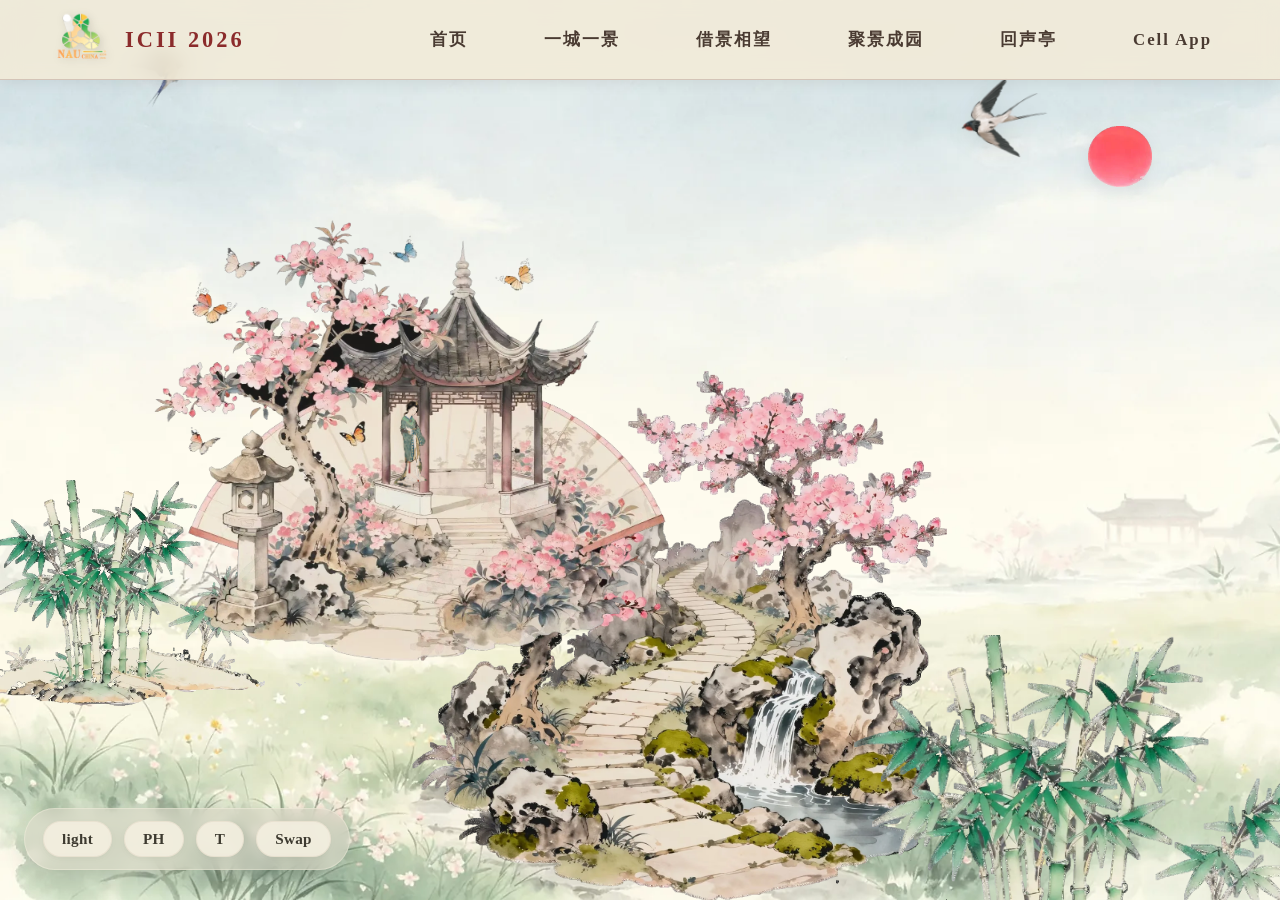
==== cellapp.html @ 748dab51 "Optimize images (161MB -> 15MB) and drop external CDN dependencies - Convert 76 referenced images to" ====
<!DOCTYPE html>
<html lang="zh-CN">

<head>
    <meta charset="UTF-8" />
    <meta name="viewport" content="width=device-width, initial-scale=1.0, maximum-scale=1.0, user-scalable=yes" />
    <title>Cell App | 凝聚交互</title>
    <script src="./vendor/gsap/gsap.min.js"></script>
    <style>
        * {
            margin: 0;
            padding: 0;
            box-sizing: border-box;
        }

        body {
            width: 100%;
            height: 100vh;
            background-color: #fbfbfa;
            display: flex;
            align-items: center;
            justify-content: center;
            font-family: "Noto Serif SC", STSong, serif;
            overflow: hidden;
            position: relative;
        }

        .global-nav {
            position: fixed;
            top: 0;
            left: 0;
            width: 100vw;
            height: 80px;
            background: rgba(244, 236, 216, 0.85);
            backdrop-filter: blur(10px);
            border-bottom: 1px solid #d4c4b7;
            display: flex;
            align-items: center;
            justify-content: space-between;
            padding: 0 50px;
            box-sizing: border-box;
            z-index: 9999;
            box-shadow: 0 2px 15px rgba(0, 0, 0, 0.08);
            font-family: "Noto Serif SC", STSong, serif;
        }

        .nav-left {
            display: flex;
            align-items: center;
        }

        .logo-link {
            display: flex;
            align-items: center;
            text-decoration: none;
            gap: 15px;
            transition: transform 0.3s ease;
        }

        .logo-link:hover {
            transform: scale(1.02);
        }

        .nav-logo {
            height: 60px;
            width: auto;
            object-fit: contain;
            border-radius: 4px;
            filter: drop-shadow(2px 2px 4px rgba(0, 0, 0, 0.15));
        }

        .nav-brand {
            font-size: 1.4rem;
            font-weight: bold;
            color: #8b2b2b;
            letter-spacing: 3px;
        }

        .nav-right {
            display: flex;
            gap: 40px;
            align-items: center;
        }

        .nav-item {
            text-decoration: none;
            color: #4a3b32;
            font-size: 1.05rem;
            font-weight: bold;
            letter-spacing: 2px;
            transition: all 0.4s cubic-bezier(0.25, 0.8, 0.25, 1);
            position: relative;
            padding: 8px 18px;
            border-radius: 6px;
            overflow: hidden;
        }

        .nav-item:hover {
            color: #f9f6ef;
            background-color: #a84b4b;
            transform: scale(1.05);
        }

        .nav-petal {
            position: absolute;
            width: 6px;
            height: 6px;
            background: #ffcce5;
            border-radius: 10px 0 10px 0;
            pointer-events: none;
            z-index: 10;
        }

        .img {
            position: relative;
            width: 100vw;
            height: 100vh;
            max-width: 100%;
            max-height: 100%;
            overflow: hidden;
            transition: transform 0.8s cubic-bezier(0.34, 1.56, 0.64, 1), opacity 1.2s ease;
            transform-origin: center center;
            will-change: transform;
        }

        .img img {
            position: absolute;
            display: block;
            object-fit: contain;
            max-width: 100%;
            max-height: 100%;
            transition: filter 0.3s ease, transform 0.2s ease;
            pointer-events: none;
        }

        .img.hidden {
            opacity: 0;
            pointer-events: none;
        }

        .img.zoom-in {
            transform: scale(1.18) translateY(-3%);
        }

        .img.zoom-in .bg {
            filter: blur(5px) brightness(0.6) !important;
            transform: scale(1.3) !important;
            transition: filter 0.8s ease, transform 0.8s ease;
        }

        .img.zoom-in .ren,
        .img.zoom-in .hongri,
        .img.zoom-in .yanzi,
        .img.zoom-in .xiaoyanzi {
            filter: brightness(1.15) contrast(1.08) drop-shadow(0 8px 30px rgba(0, 0, 0, 0.2)) !important;
            transition: filter 0.8s ease;
        }

        .img.zoom-in .zhu,
        .img.zoom-in .zhuzi,
        .img.zoom-in .lu,
        .img.zoom-in .tingzi {
            filter: brightness(0.8) contrast(1.1) !important;
            transition: filter 0.8s ease;
        }

        .tingzi {
            width: 40%;
            left: 12%;
            bottom: 22%;
            z-index: 4;
            opacity: 0.9;
        }

        .zhu {
            width: 50%;
            right: -10%;
            bottom: -40%;
            z-index: 3;
        }

        .zhuzi {
            width: 30%;
            left: -5%;
            bottom: 5%;
            z-index: 2;
        }

        .lu {
            width: 42%;
            left: 32%;
            bottom: 0%;
            z-index: 1;
        }

        .yanzi {
            width: 7%;
            right: 18%;
            top: 8%;
            z-index: 6;
            opacity: 1;
            transform: rotate(4deg);
            filter: drop-shadow(0 6px 10px rgba(0, 0, 0, 0.08));
        }

        .xiaoyanzi {
            width: 5%;
            left: 10%;
            top: 5%;
            z-index: 5;
            opacity: 0.8;
            transform: rotate(-6deg);
            filter: drop-shadow(0 4px 8px rgba(0, 0, 0, 0.06));
        }

        .ren {
            width: 5%;
            left: 30%;
            top: 44%;
            z-index: 5;
            opacity: 1;
            filter: drop-shadow(0 4px 8px rgba(0, 0, 0, 0.06));
        }

        .hongri {
            width: 5%;
            right: 10%;
            top: 14%;
            z-index: 1;
            opacity: 1;
            display: block;
            filter: drop-shadow(0 4px 8px rgba(0, 0, 0, 0.06));
        }

        .button-group {
            position: fixed;
            left: 24px;
            bottom: 30px;
            z-index: 999;
            display: flex;
            gap: 12px;
            flex-wrap: wrap;
            background: rgba(220, 215, 200, 0.55);
            backdrop-filter: blur(6px);
            -webkit-backdrop-filter: blur(6px);
            padding: 12px 18px;
            border-radius: 60px;
            box-shadow: 0 8px 24px rgba(0, 0, 0, 0.12);
            border: 1px solid rgba(255, 247, 230, 0.3);
            transition: background 0.2s;
        }

        .button-group button {
            background: rgba(245, 240, 225, 0.85);
            border: none;
            padding: 8px 18px;
            border-radius: 40px;
            font-size: 0.95rem;
            font-weight: bold;
            color: #3d3a30;
            letter-spacing: 0.3px;
            cursor: pointer;
            backdrop-filter: blur(2px);
            box-shadow: 0 2px 6px rgba(0, 0, 0, 0.04);
            transition: all 0.2s ease;
            border: 1px solid rgba(200, 185, 160, 0.2);
            font-family: "Noto Serif SC", STSong, serif;
        }

        .button-group button:hover {
            background: rgba(250, 245, 235, 0.95);
            transform: translateY(-2px);
            box-shadow: 0 6px 14px rgba(0, 0, 0, 0.08);
            border-color: rgba(180, 160, 130, 0.4);
        }

        .button-group button:active {
            transform: translateY(0px);
            box-shadow: 0 2px 4px rgba(0, 0, 0, 0.06);
        }

        body.dark {
            filter: brightness(0.45) contrast(1.15);
        }

        body.dark .button-group {
            filter: brightness(1.3) contrast(1.2);
        }

        .light-popup {
            position: fixed;
            top: 50%;
            left: 50%;
            transform: translate(-50%, -50%);
            z-index: 9999;
            background: rgba(255, 255, 255, 0.15);
            backdrop-filter: blur(12px);
            -webkit-backdrop-filter: blur(12px);
            border: 1px solid rgba(255, 255, 255, 0.25);
            border-radius: 20px;
            padding: 40px 60px;
            opacity: 0;
            pointer-events: none;
            transition: opacity 0.6s ease, transform 0.6s ease;
            box-shadow: 0 20px 60px rgba(0, 0, 0, 0.2);
        }

        .light-popup.show {
            opacity: 1;
            pointer-events: auto;
            transform: translate(-50%, -50%) scale(1);
            animation: popupGlow 3s ease-in-out infinite;
        }

        .light-popup.hide {
            opacity: 0;
            transform: translate(-50%, -50%) scale(0.9);
        }

        .light-popup .popup-text {
            font-size: 2.5rem;
            font-weight: bold;
            color: rgba(255, 255, 255, 0.9);
            text-shadow: 0 2px 20px rgba(0, 0, 0, 0.3);
            letter-spacing: 8px;
            text-align: center;
            font-family: "Noto Serif SC", STSong, serif;
        }

        .light-popup .popup-sub {
            font-size: 0.9rem;
            color: rgba(255, 255, 255, 0.5);
            text-align: center;
            margin-top: 12px;
            letter-spacing: 4px;
            font-weight: 300;
        }

        @keyframes popupGlow {
            0% {
                box-shadow: 0 20px 60px rgba(255, 255, 255, 0.05);
            }

            50% {
                box-shadow: 0 20px 80px rgba(255, 255, 255, 0.15);
            }

            100% {
                box-shadow: 0 20px 60px rgba(255, 255, 255, 0.05);
            }
        }

        .dialog-box {
            position: fixed;
            z-index: 1000;
            background: rgba(255, 255, 255, 0.92);
            backdrop-filter: blur(10px);
            -webkit-backdrop-filter: blur(10px);
            border-radius: 16px;
            padding: 18px 24px;
            max-width: 280px;
            box-shadow: 0 8px 32px rgba(0, 0, 0, 0.15);
            border: 1px solid rgba(255, 255, 255, 0.3);
            opacity: 0;
            transform: scale(0.8) translateY(10px);
            transition: opacity 0.5s ease, transform 0.5s ease;
            pointer-events: none;
        }

        .dialog-box.show {
            opacity: 1;
            transform: scale(1) translateY(0);
            pointer-events: auto;
        }

        .dialog-box .dialog-text {
            font-size: 15px;
            line-height: 1.6;
            color: #2c2c2c;
            font-weight: bold;
            letter-spacing: 0.5px;
            font-family: "Noto Serif SC", STSong, serif;
        }

        .dialog-box .dialog-text .highlight {
            color: #c0392b;
            font-weight: bold;
        }

        .dialog-box::after {
            content: '';
            position: absolute;
            bottom: -10px;
            left: 30px;
            width: 0;
            height: 0;
            border-left: 8px solid transparent;
            border-right: 8px solid transparent;
            border-top: 12px solid rgba(255, 255, 255, 0.92);
        }

        #dialogBox2 .dialog-text .highlight {
            color: #2980b9;
        }

        .img2 {
            position: fixed;
            top: 0;
            left: 0;
            width: 100vw;
            height: 100vh;
            z-index: 10;
            opacity: 0;
            pointer-events: none;
            transition: opacity 1.2s ease;
        }

        .img2.active {
            opacity: 1;
            pointer-events: auto;
        }

        .img2 img {
            position: absolute;
            display: block;
            object-fit: contain;
            max-width: 100%;
            max-height: 100%;
            pointer-events: none;
        }

        .img2 .xuedi {
            width: 100%;
            height: 100%;
            object-fit: cover;
            z-index: 0;
        }

        .img2 .ren2 {
            width: 20%;
            right: 30%;
            top: 44%;
            z-index: 5;
            opacity: 1;
            filter: drop-shadow(0 4px 8px rgba(0, 0, 0, 0.06));
        }

        .img2 .tstingzi {
            width: 40%;
            left: 12%;
            bottom: 22%;
            z-index: 4;
            opacity: 0.9;
            transform-origin: bottom center !important;
            animation: tstingziSway 3s ease-in-out infinite;
        }

        @keyframes tstingziSway {
            0% {
                transform: rotate(-1deg);
            }

            50% {
                transform: rotate(1deg);
            }

            100% {
                transform: rotate(-1deg);
            }
        }
    </style>
</head>

<body>
    <nav class="global-nav">
        <div class="nav-left">
            <a href="index.html" class="logo-link">
                <img src="images/logo-nav.webp" alt="Team Logo" class="nav-logo">
                <span class="nav-brand">ICII 2026</span>
            </a>
        </div>
        <div class="nav-right">
            <a href="index.html" class="nav-item">首页</a>
            <a href="garden-atlas.html" class="nav-item">一城一景</a>
            <a href="framed-views.html" class="nav-item">借景相望</a>
            <a href="condensation-workshop.html" class="nav-item">聚景成园</a>
            <a href="echo-pavilion.html" class="nav-item">回声亭</a>
            <a href="cellapp.html" class="nav-item">Cell App</a>
        </div>
    </nav>

    <div class="img" id="mainScene">
        <img src="images/bg-cellapp.webp" alt="背景" class="bg" style="width:100%; height:100%; object-fit:cover; z-index:0;" />
        <img src="images/pavilion.webp" alt="亭台" class="tingzi" />
        <img src="images/bamboo-1.webp" alt="修竹" class="zhu" />
        <img src="images/bamboo-1.webp" alt="丛竹" class="zhuzi" />
        <img src="images/road-1.webp" alt="小径" class="lu" />
        <img src="images/swallow-1.webp" alt="飞燕" class="yanzi" />
        <img src="images/swallow-2.webp" alt="小燕子" class="xiaoyanzi" />
        <img src="images/figure.webp" alt="人" class="ren" />
        <img src="images/red-sun.webp" alt="红日" class="hongri" />
    </div>

    <div class="button-group">
        <button class="button1">light</button>
        <button class="button2">PH</button>
        <button class="button3">T</button>
        <button class="button4">Swap</button>
    </div>

    <div class="light-popup" id="lightPopup">
        <div class="popup-text">光控可逆凝聚</div>
        <div class="popup-sub">光 控 可 逆 凝 聚</div>
    </div>
    <div class="dialog-box" id="dialogBox">
        <div class="dialog-text">页面景观发生动态变化，<span class="highlight">解释温度响应</span></div>
    </div>

    <div class="img2" id="scene2">
        <img src="images/snowfield.webp" alt="" class="xuedi" />
        <img src="images/figure.webp" alt="" class="ren2" />
        <img src="images/peach-tree.webp" alt="" class="tstingzi" />
    </div>
    <div class="dialog-box" id="dialogBox2">
        <div class="dialog-text">雪景中的<span class="highlight">温度响应</span></div>
    </div>

    <script>
        const globalNavItems = gsap.utils.toArray('.nav-item');
        function createGlobalNavPetal(parent) {
            const petal = document.createElement('div');
            petal.classList.add('nav-petal');
            parent.appendChild(petal);
            const startX = Math.random() * parent.offsetWidth;
            const startY = -10;
            gsap.set(petal, { x: startX, y: startY, rotation: Math.random() * 360, scale: Math.random() * 0.5 + 0.5 });
            gsap.to(petal, {
                y: parent.offsetHeight + 10, x: startX + (Math.random() * 20 - 10),
                rotation: "+=" + (Math.random() * 200 - 100), opacity: 0,
                duration: 0.5 + Math.random() * 0.4, ease: "power1.in",
                onComplete: () => petal.remove()
            });
        }
        globalNavItems.forEach(item => {
            item.addEventListener('mouseenter', () => {
                for (let j = 0; j < 6; j++) { setTimeout(() => { createGlobalNavPetal(item); }, j * 60); }
            });
        });

        document.addEventListener('DOMContentLoaded', function () {
            const mainScene = document.getElementById('mainScene');
            const hongri = document.querySelector('.hongri');
            const yanzi = document.querySelector('.yanzi');
            const bodyEl = document.body;

            function initPos(el) {
                if (!el) return { l: 0, t: 0 };
                const r = el.getBoundingClientRect(); const pr = mainScene.getBoundingClientRect();
                const l = ((r.left - pr.left) / pr.width) * 100; const t = ((r.top - pr.top) / pr.height) * 100;
                el.style.left = l + '%'; el.style.top = t + '%'; el.style.right = 'auto';
                return { l, t };
            }
            const hp = initPos(hongri), yp = initPos(yanzi);
            let hpP = 0, ypP = 0;
            gsap.ticker.add(() => {
                hpP += 0.00015;
                if (hpP > 1) { hpP = 0; gsap.set(hongri, { left: hp.l + '%', top: hp.t + '%' }); hpP = 0.0001; }
                gsap.set(hongri, { left: (hp.l - hpP * 90) + '%', top: (hp.t - Math.sin(hpP * Math.PI) * 8) + '%' });
                ypP += 0.00025;
                if (ypP > 1) { ypP = 0; gsap.set(yanzi, { left: yp.l + '%', top: yp.t + '%' }); ypP = 0.001; }
                gsap.set(yanzi, { left: (yp.l - ypP * 80) + '%' });
            });

            const zhu = document.querySelector('.zhu'), zhuzi = document.querySelector('.zhuzi');
            [zhu, zhuzi].forEach(el => { if (el) { el.style.transformOrigin = 'bottom center'; gsap.to(el, { rotation: el === zhu ? 3 : 2.5, duration: el === zhu ? 3 : 2, ease: "sine.inOut", yoyo: !0, repeat: -1 }); } });

            const xiaoyanzi = document.querySelector('.xiaoyanzi');
            if (xiaoyanzi) {
                xiaoyanzi.style.transformOrigin = 'center center';
                gsap.to(xiaoyanzi, { y: -20, duration: 1.5, ease: "sine.inOut", yoyo: !0, repeat: -1 });
                gsap.to(xiaoyanzi, { rotation: 3, duration: 3, ease: "sine.inOut", yoyo: !0, repeat: -1 });
                gsap.to(xiaoyanzi, { scaleX: 0.5, duration: 0.8, ease: "sine.inOut", yoyo: !0, repeat: -1 });
            }

            const lightBtn = document.querySelector('.button1'), popup = document.getElementById('lightPopup');
            let popupTimer = null;
            lightBtn && popup && lightBtn.addEventListener('click', function () {
                bodyEl.classList.toggle('dark');
                if (hongri.style.display === 'none') { hongri.style.display = 'block'; hongri.style.opacity = '1'; } else { gsap.to(hongri, { opacity: 0, duration: .3, onComplete: () => { hongri.style.display = 'none'; } }); }
                popup.classList.remove('hide'); popup.classList.add('show');
                clearTimeout(popupTimer);
                popupTimer = setTimeout(() => { popup.classList.remove('show'); popup.classList.add('hide'); setTimeout(() => popup.classList.remove('hide'), 600); }, 2000);
            });

            const phBtn = document.querySelector('.button2'), ren = document.querySelector('.ren'), dBox = document.getElementById('dialogBox'), dText = dBox ? dBox.querySelector('.dialog-text') : null;
            let isZoomed = false, isAtTarget = false, dTimer = null, typeTimer = null;
            function zoomIn(cb) { if (isZoomed) return cb && cb(); gsap.to(mainScene, { scale: 1.15, duration: 1, ease: "power2.inOut", transformOrigin: "center center", onComplete: () => { isZoomed = !0; cb && cb(); } }); }
            function zoomOut(cb) { if (!isZoomed) return cb && cb(); gsap.to(mainScene, { scale: 1, duration: .8, ease: "power2.inOut", transformOrigin: "center center", onComplete: () => { isZoomed = !1; cb && cb(); } }); }

            function typeWriter(text, cb) {
                dText.innerHTML = ''; dBox.classList.add('show'); let idx = 0, chars = text.split('');
                function nxt() {
                    if (idx < chars.length) {
                        if (chars[idx] === '<') { let tag = ''; while (idx < chars.length && chars[idx] !== '>') { tag += chars[idx]; idx++; } tag += chars[idx]; idx++; dText.innerHTML += tag; typeTimer = setTimeout(nxt, 30); } else { dText.innerHTML += chars[idx]; idx++; typeTimer = setTimeout(nxt, 30 + Math.random() * 20); }
                    } else cb && cb();
                } nxt();
            }
            function updateDBoxPos() {
                const r = ren.getBoundingClientRect(); let l = r.left + r.width + 20, t = r.top - 20;
                if (l + 320 > window.innerWidth) l = r.left - 320 - 20; if (t + 100 > window.innerHeight) t = r.top - 100 + 40;
                if (t < 10) t = 10; if (l < 10) l = 10; dBox.style.left = l + 'px'; dBox.style.top = t + 'px';
            }
            phBtn && ren && dBox && dText && phBtn.addEventListener('click', function () {
                clearTimeout(dTimer); clearTimeout(typeTimer); dBox.classList.remove('show'); dText.innerHTML = '';
                if (isZoomed) zoomOut();
                const r = ren.getBoundingClientRect(), pr = mainScene.getBoundingClientRect();
                const cx = ((r.left - pr.left) / pr.width) * 100, cy = ((r.top - pr.top) / pr.height) * 100;
                const pts = [{ x: cx, y: cy }, { x: cx - 1, y: cy + 3 }, { x: cx - 2, y: cy + 5 }, { x: cx, y: cy + 6 }, { x: cx + 6, y: cy + 8 }];
                ren.style.transformOrigin = 'center center';
                const tl = gsap.timeline({
                    onComplete: () => {
                        isAtTarget = !isAtTarget;
                        setTimeout(() => { zoomIn(() => { setTimeout(() => { updateDBoxPos(); typeWriter('页面景观发生动态变化，<span class="highlight">解释温度响应</span>', () => { dTimer = setTimeout(() => { dBox.classList.remove('show'); setTimeout(zoomOut, 300); dTimer = null; }, 5000); }); }, 200); }); }, 300);
                    }
                });
                tl.to(ren, { duration: 2, ease: "power2.inOut", keyframes: [{ left: pts[0].x + '%', top: pts[0].y + '%', scale: 1, duration: 0 }, { left: pts[1].x + '%', top: pts[1].y + '%', scale: 1.3, duration: .5 }, { left: pts[2].x + '%', top: pts[2].y + '%', scale: 1.6, duration: .5 }, { left: pts[3].x + '%', top: pts[3].y + '%', scale: 1.9, duration: .5 }, { left: pts[4].x + '%', top: pts[4].y + '%', scale: 2.2, duration: .5 }] });
                tl.to(ren, { rotation: 4, duration: .3, ease: "sine.inOut", yoyo: !0, repeat: 4 }, 0);
            });

            const tBtn = document.querySelector('.button3'), scene2 = document.getElementById('scene2'), dBox2 = document.getElementById('dialogBox2'), dText2 = dBox2 ? dBox2.querySelector('.dialog-text') : null;
            let isSceneSwitched = !1, tstingziAnim = null, dTimer2 = null, typeTimer2 = null;
            function typeWriter2(text, cb) {
                if (!dText2) return; dText2.innerHTML = ''; dBox2.classList.add('show'); let idx = 0, chars = text.split('');
                function nxt() {
                    if (idx < chars.length) {
                        if (chars[idx] === '<') { let tag = ''; while (idx < chars.length && chars[idx] !== '>') { tag += chars[idx]; idx++; } tag += chars[idx]; idx++; dText2.innerHTML += tag; typeTimer2 = setTimeout(nxt, 30); } else { dText2.innerHTML += chars[idx]; idx++; typeTimer2 = setTimeout(nxt, 30 + Math.random() * 20); }
                    } else cb && cb();
                } nxt();
            }
            function updateDBox2Pos() {
                const r2 = document.querySelector('.ren2'); if (!r2) return;
                const r = r2.getBoundingClientRect(); let l = r.left + r.width + 20, t = r.top - 20;
                if (l + 320 > window.innerWidth) l = r.left - 320 - 20; if (t + 100 > window.innerHeight) t = r.top - 100 + 40;
                if (t < 10) t = 10; if (l < 10) l = 10; dBox2.style.left = l + 'px'; dBox2.style.top = t + 'px';
            }
            tBtn && tBtn.addEventListener('click', function () {
                if (!isSceneSwitched) {
                    dBox.classList.remove('show'); mainScene.classList.add('hidden');
                    setTimeout(() => {
                        scene2.classList.add('active'); const ts = document.querySelector('.tstingzi');
                        if (ts) { ts.style.transformOrigin = 'bottom center'; if (tstingziAnim) tstingziAnim.kill(); tstingziAnim = gsap.to(ts, { rotation: 2.5, duration: 3, ease: "sine.inOut", yoyo: !0, repeat: -1 }); }
                        setTimeout(() => { updateDBox2Pos(); typeWriter2('雪景中的<span class="highlight">温度响应</span>', () => { dTimer2 = setTimeout(() => { dBox2.classList.remove('show'); dTimer2 = null; }, 5000); }); }, 500);
                    }, 200); isSceneSwitched = !0;
                } else {
                    dBox2.classList.remove('show'); clearTimeout(typeTimer2); clearTimeout(dTimer2); scene2.classList.remove('active');
                    if (tstingziAnim) { tstingziAnim.kill(); tstingziAnim = null; gsap.set(document.querySelector('.tstingzi'), { rotation: 0 }); }
                    setTimeout(() => { mainScene.classList.remove('hidden'); }, 200); isSceneSwitched = !1;
                }
            });

            const swapBtn = document.querySelector('.button4');
            let isSwapped = !1, isAnimating = !1, swapDialogTimer = null;
            const centerDialog = document.createElement('div'); centerDialog.id = 'centerDialog';
            Object.assign(centerDialog.style, { position: 'fixed', top: '50%', left: '50%', transform: 'translate(-50%,-50%) scale(0.8)', zIndex: '10000', background: 'rgba(255,255,255,0.92)', backdropFilter: 'blur(12px)', borderRadius: '10px', padding: '30px 50px', boxShadow: '0 20px 60px rgba(0,0,0,0.2)', border: '1px solid rgba(255,255,255,0.3)', opacity: '0', pointerEvents: 'none', transition: 'all 0.6s cubic-bezier(0.34, 1.56, 0.64, 1)', maxWidth: '400px', textAlign: 'center' });
            centerDialog.innerHTML = `<div style="font-size:16px;font-weight:300;color:#2c2c2c;letter-spacing:2px;margin-bottom:8px;">道路已更换</div><div style="font-size:10px;color:#888;letter-spacing:1px;font-weight:300;">景观发生动态变化</div>`;
            document.body.appendChild(centerDialog);
            function showCenterDialog() {
                clearTimeout(swapDialogTimer); centerDialog.style.opacity = '1'; centerDialog.style.transform = 'translate(-50%,-50%) scale(1)'; centerDialog.style.pointerEvents = 'auto';
                swapDialogTimer = setTimeout(() => { centerDialog.style.opacity = '0'; centerDialog.style.transform = 'translate(-50%,-50%) scale(0.8)'; centerDialog.style.pointerEvents = 'none'; swapDialogTimer = null; }, 2500);
            }
            swapBtn && swapBtn.addEventListener('click', function () {
                if (isAnimating) return; isAnimating = !0; const lu = document.querySelector('.lu'); if (!lu) { isAnimating = !1; return; }
                const newSrc = !isSwapped ? 'images/road-2.webp' : 'images/road-1.webp'; const clone = lu.cloneNode(!0); clone.src = newSrc;
                clone.style.cssText = `position:absolute; top:${lu.style.top || '25%'}; left:${lu.style.left || '35%'}; width:${lu.style.width || '40%'}; height:auto; opacity:1; z-index:${lu.style.zIndex || '1'}; pointer-events:none;`;
                lu.parentElement.insertBefore(clone, lu);
                const tl = gsap.timeline({ onComplete: () => { lu.remove(); clone.className = lu.className; clone.style.clipPath = 'none'; clone.style.position = 'absolute'; clone.style.pointerEvents = 'none'; isSwapped = !isSwapped; isAnimating = !1; setTimeout(showCenterDialog, 300); } });
                tl.to(lu, { clipPath: 'inset(0 100% 0 0)', duration: .8, ease: "power2.inOut" });
            });

            window.addEventListener('resize', () => { if (dBox && dBox.classList.contains('show')) updateDBoxPos(); });
        });
    </script>
</body>

</html>
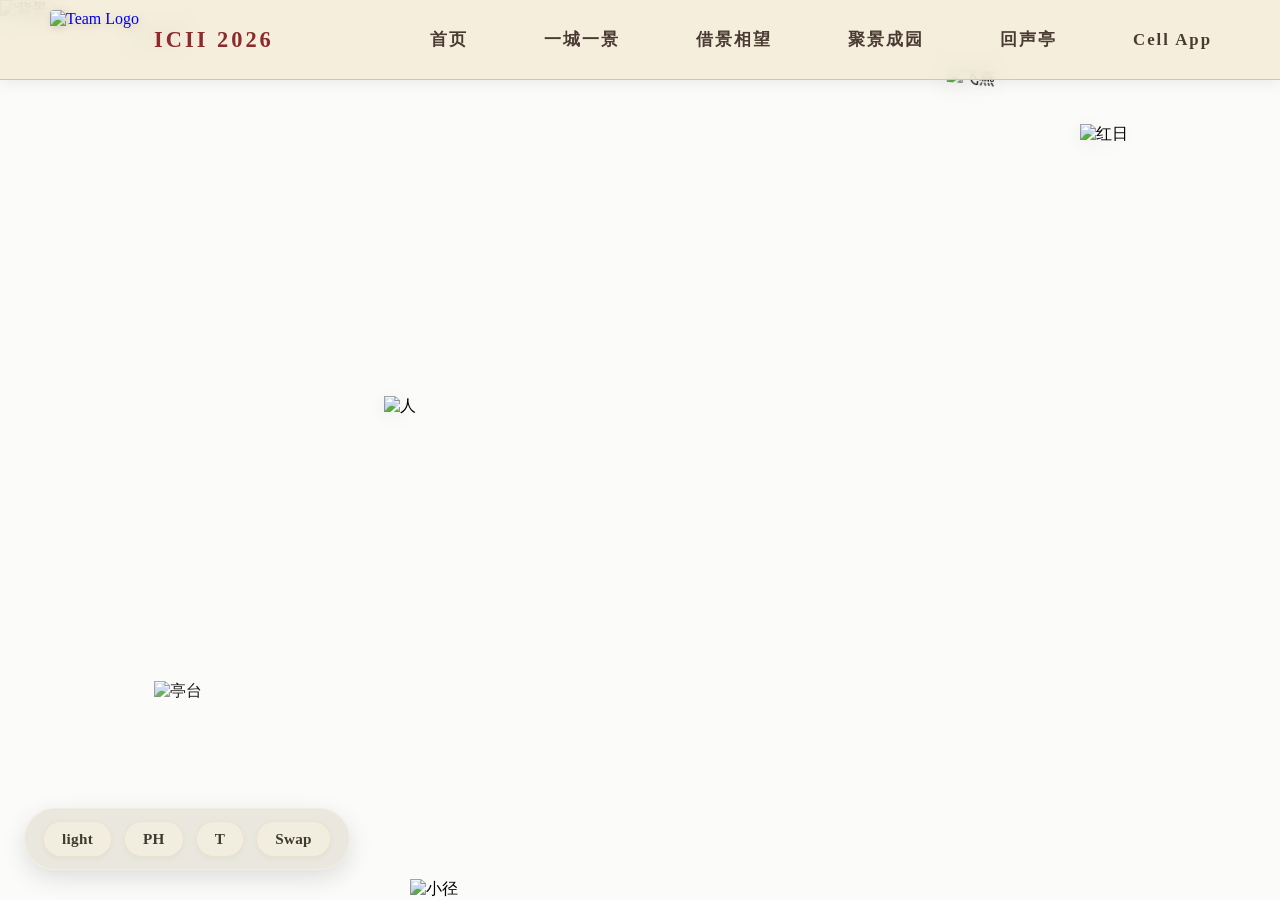
==== commit ec100e70: "Revert "Optimize images (161MB -> 15MB) and drop external CDN dependencies" Restore the original sit" ====
--- a/cellapp.html
+++ b/cellapp.html
@@ -5,7 +5,7 @@
     <meta charset="UTF-8" />
     <meta name="viewport" content="width=device-width, initial-scale=1.0, maximum-scale=1.0, user-scalable=yes" />
     <title>Cell App | 凝聚交互</title>
-    <script src="./vendor/gsap/gsap.min.js"></script>
+    <script src="https://cdnjs.cloudflare.com/ajax/libs/gsap/3.12.5/gsap.min.js"></script>
     <style>
         * {
             margin: 0;
@@ -475,7 +475,7 @@
     <nav class="global-nav">
         <div class="nav-left">
             <a href="index.html" class="logo-link">
-                <img src="images/logo-nav.webp" alt="Team Logo" class="nav-logo">
+                <img src="images/纵向-亮色背景.png" alt="Team Logo" class="nav-logo">
                 <span class="nav-brand">ICII 2026</span>
             </a>
         </div>
@@ -490,15 +490,15 @@
     </nav>
 
     <div class="img" id="mainScene">
-        <img src="images/bg-cellapp.webp" alt="背景" class="bg" style="width:100%; height:100%; object-fit:cover; z-index:0;" />
-        <img src="images/pavilion.webp" alt="亭台" class="tingzi" />
-        <img src="images/bamboo-1.webp" alt="修竹" class="zhu" />
-        <img src="images/bamboo-1.webp" alt="丛竹" class="zhuzi" />
-        <img src="images/road-1.webp" alt="小径" class="lu" />
-        <img src="images/swallow-1.webp" alt="飞燕" class="yanzi" />
-        <img src="images/swallow-2.webp" alt="小燕子" class="xiaoyanzi" />
-        <img src="images/figure.webp" alt="人" class="ren" />
-        <img src="images/red-sun.webp" alt="红日" class="hongri" />
+        <img src="images/bg2.png" alt="背景" class="bg" style="width:100%; height:100%; object-fit:cover; z-index:0;" />
+        <img src="images/亭子.png" alt="亭台" class="tingzi" />
+        <img src="images/竹.png" alt="修竹" class="zhu" />
+        <img src="images/竹.png" alt="丛竹" class="zhuzi" />
+        <img src="images/路.png" alt="小径" class="lu" />
+        <img src="images/燕子.png" alt="飞燕" class="yanzi" />
+        <img src="images/小燕子.png" alt="小燕子" class="xiaoyanzi" />
+        <img src="images/人.png" alt="人" class="ren" />
+        <img src="images/红日.png" alt="红日" class="hongri" />
     </div>
 
     <div class="button-group">
@@ -517,9 +517,9 @@
     </div>
 
     <div class="img2" id="scene2">
-        <img src="images/snowfield.webp" alt="" class="xuedi" />
-        <img src="images/figure.webp" alt="" class="ren2" />
-        <img src="images/peach-tree.webp" alt="" class="tstingzi" />
+        <img src="images/雪地.jpg" alt="" class="xuedi" />
+        <img src="images/人.png" alt="" class="ren2" />
+        <img src="images/桃树.png" alt="" class="tstingzi" />
     </div>
     <div class="dialog-box" id="dialogBox2">
         <div class="dialog-text">雪景中的<span class="highlight">温度响应</span></div>
@@ -670,7 +670,7 @@
             }
             swapBtn && swapBtn.addEventListener('click', function () {
                 if (isAnimating) return; isAnimating = !0; const lu = document.querySelector('.lu'); if (!lu) { isAnimating = !1; return; }
-                const newSrc = !isSwapped ? 'images/road-2.webp' : 'images/road-1.webp'; const clone = lu.cloneNode(!0); clone.src = newSrc;
+                const newSrc = !isSwapped ? 'images/路2.png' : 'images/路.png'; const clone = lu.cloneNode(!0); clone.src = newSrc;
                 clone.style.cssText = `position:absolute; top:${lu.style.top || '25%'}; left:${lu.style.left || '35%'}; width:${lu.style.width || '40%'}; height:auto; opacity:1; z-index:${lu.style.zIndex || '1'}; pointer-events:none;`;
                 lu.parentElement.insertBefore(clone, lu);
                 const tl = gsap.timeline({ onComplete: () => { lu.remove(); clone.className = lu.className; clone.style.clipPath = 'none'; clone.style.position = 'absolute'; clone.style.pointerEvents = 'none'; isSwapped = !isSwapped; isAnimating = !1; setTimeout(showCenterDialog, 300); } });
